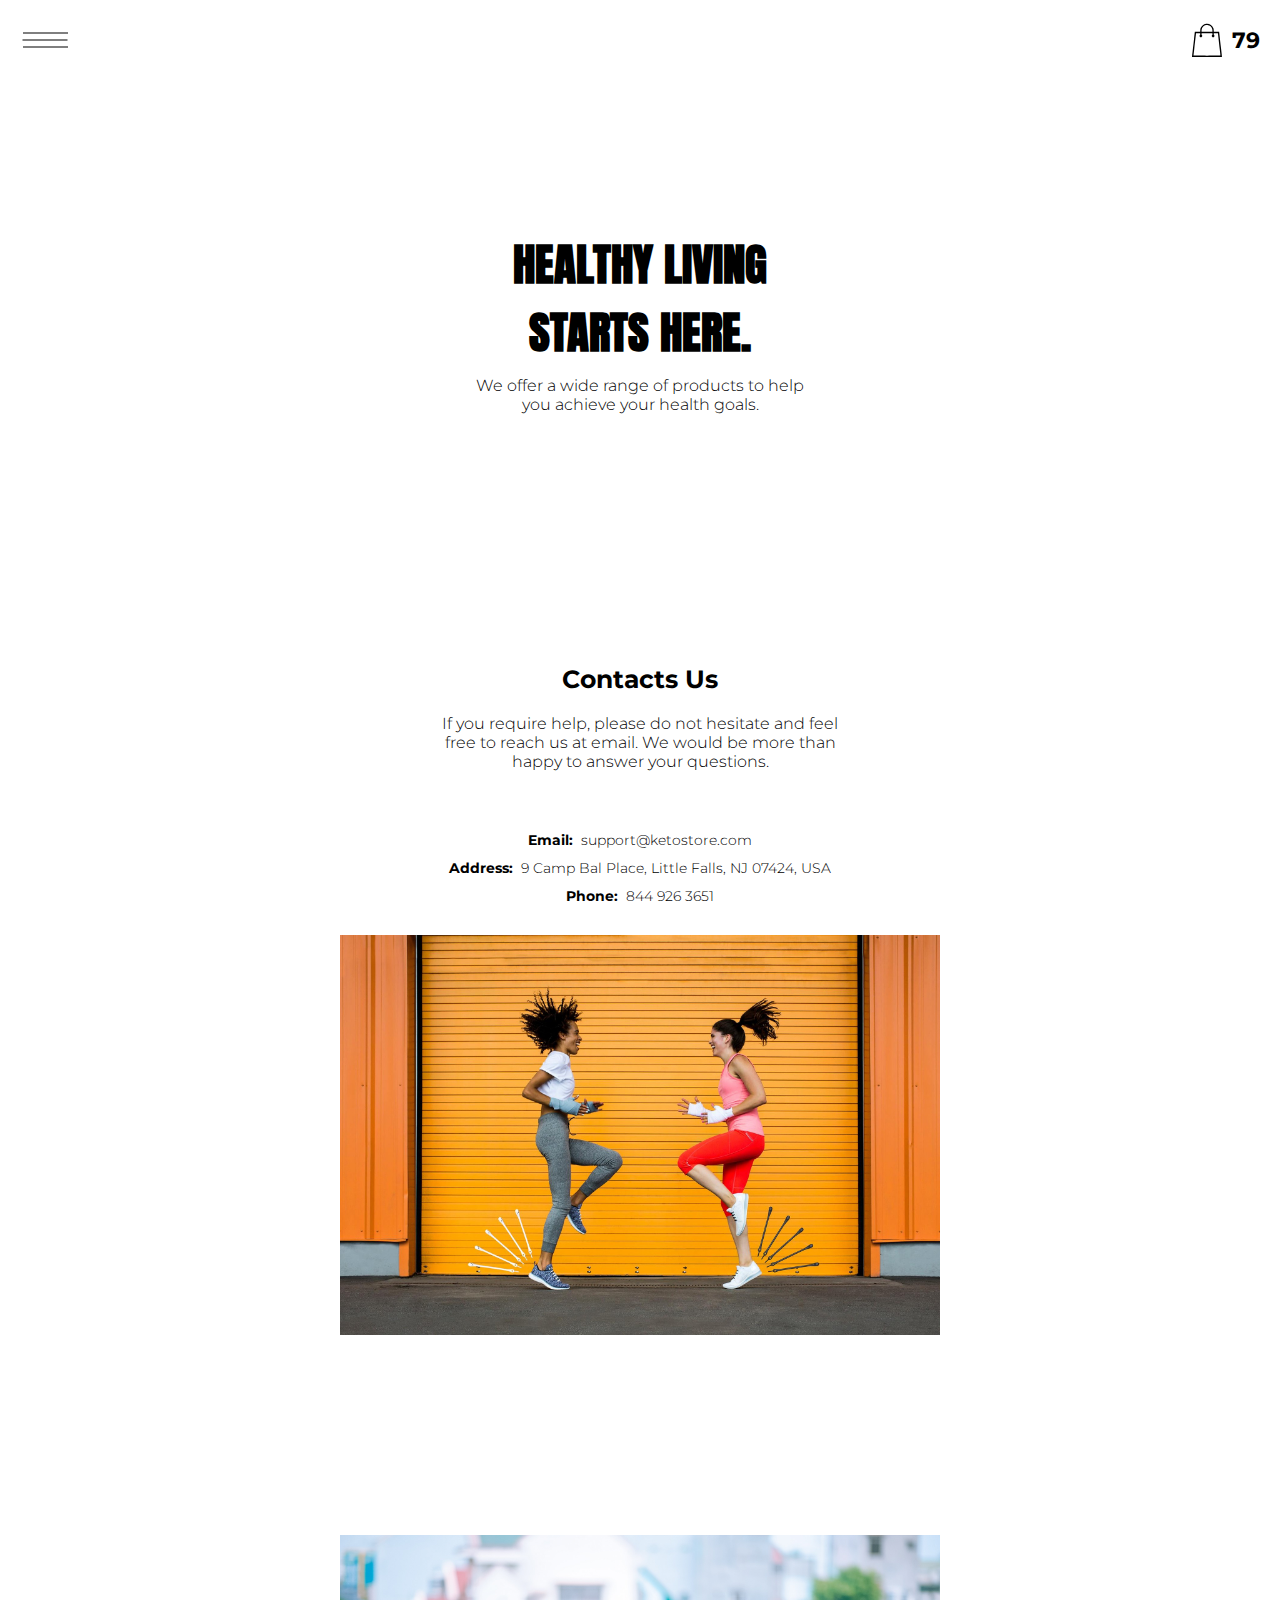
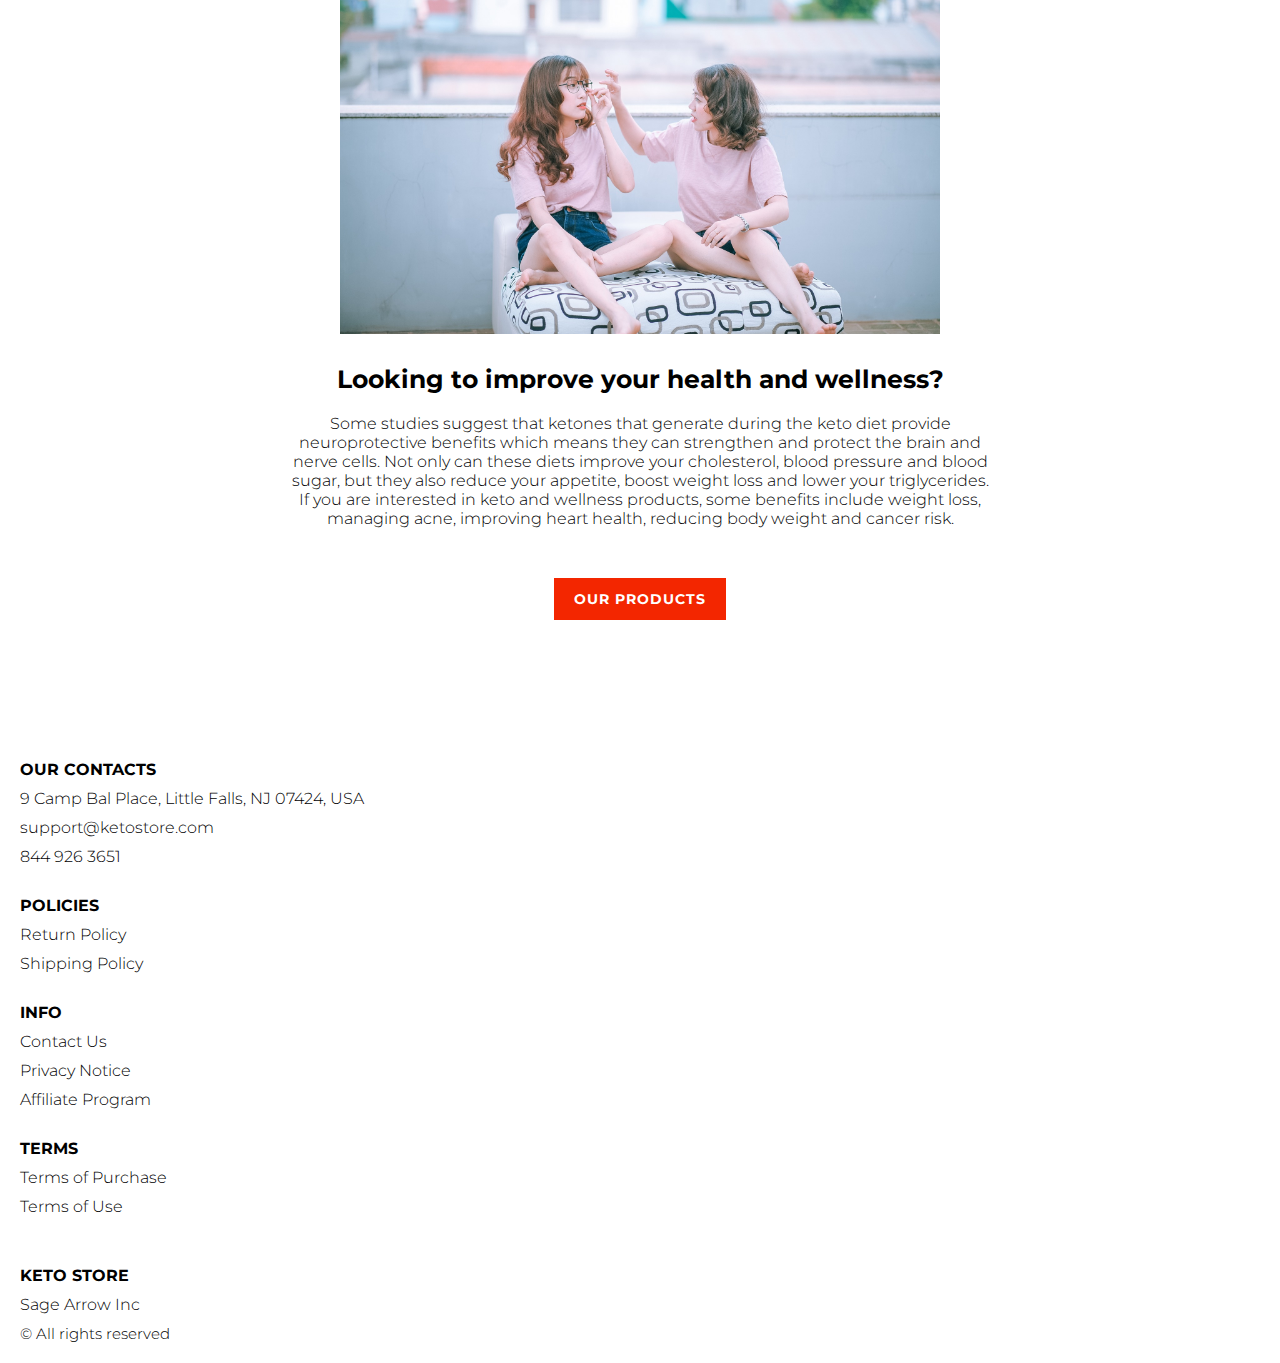
==== index.html @ 0728e066 "+" ====
<!DOCTYPE html>
<html lang="en">
  <head>
    <meta charset="UTF-8" />
    <meta http-equiv="X-UA-Compatible" content="IE=edge" />
    <meta name="viewport" content="width=device-width, initial-scale=1.0" />
    <link rel="stylesheet" href="./css/style.css" />
    <title>Shop</title>
  </head>

  <body class="front-page__main">
    <div class="wrapper">
      <div class="error__overlay js_error__overlay">
        <div class="error">
          <span class="text bold error__text error__title">ERROR:</span>
          <p class="text error__text">
            You cannot add more than $500 worth of items to your cart.
          </p>
          <p class="text error__text">The selected item will not be added.</p>
          <button class="text error__btn js_error__btn">close</button>
        </div>
      </div>

      <main class="main">
        <div class="hero__wrapper-main">
          <div class="header__wrapper">
            <div class="container">
              <header class="header">
                <div class="header__top">
                  <div class="header__btn-block">
                    <button class="header__btn js_menu-btn">
                      <span></span>
                    </button>
                  </div>

                  <nav class="nav js_menu">
                    <a
                      href="./index.html"
                      class="header__logo logo js_website-name"
                    ></a>

                    <ul class="nav__list">
                      <li class="nav__item">
                        <a href="./contacts.html" class="nav__item"
                          >Contact Us</a
                        >
                      </li>
                      <li class="nav__item">
                        <a href="./return.html" class="nav__item"
                          >Return Policy</a
                        >
                      </li>
                      <li class="nav__item">
                        <a href="./purchase.html" class="nav__item"
                          >Terms of Purchase</a
                        >
                      </li>
                      <li class="nav__item">
                        <a href="./privacy.html" class="nav__item"
                          >Privacy Notice</a
                        >
                      </li>
                      <li class="nav__item">
                        <a href="./shipping.html" class="nav__item"
                          >Shipping Policy</a
                        >
                      </li>
                      <li class="nav__item">
                        <a href="./use.html" class="nav__item">Terms of Use</a>
                      </li>
                    </ul>
                  </nav>

                  <a href="./shop.html" class="cart__span-box">
                    <svg
                      version="1.0"
                      xmlns="http://www.w3.org/2000/svg"
                      width="884.000000pt"
                      height="980.000000pt"
                      viewBox="0 0 884.000000 980.000000"
                      preserveAspectRatio="xMidYMid meet"
                    >
                      <g
                        transform="translate(0.000000,980.000000) scale(0.100000,-0.100000)"
                        stroke="none"
                      >
                        <path
                          d="M4190 9785 c-397 -49 -766 -214 -1078 -479 -198 -169 -378 -403 -492
                    -640 -142 -295 -175 -460 -186 -931 -2 -126 -7 -254 -10 -282 l-5 -53 -784 0
                    c-431 0 -786 -4 -789 -8 -7 -11 -57 -438 -256 -2182 -403 -3524 -580 -5101
                    -580 -5162 l0 -48 4410 0 4410 0 0 46 c0 53 -25 278 -250 2264 -404 3559 -578
                    5068 -586 5082 -3 4 -358 8 -789 8 l-784 0 -5 53 c-3 28 -8 164 -11 301 -8
                    366 -25 491 -96 700 -298 870 -1211 1443 -2119 1331z m555 -419 c203 -46 435
                    -147 597 -262 109 -78 297 -267 375 -377 70 -100 168 -287 207 -395 71 -198
                    96 -386 96 -709 l0 -223 -1600 0 -1600 0 0 219 c0 228 11 374 36 501 39 191
                    146 435 267 607 77 109 266 299 372 375 197 139 461 247 680 278 97 14 489 4
                    570 -14z m-2315 -2595 l0 -219 -54 -40 c-105 -80 -151 -185 -144 -331 6 -113
                    44 -197 122 -269 90 -81 132 -97 261 -97 98 0 116 3 167 27 76 35 153 109 192
                    183 30 57 31 65 31 175 0 106 -2 119 -28 170 -16 30 -57 84 -93 120 l-64 66 0
                    217 0 217 1600 0 1600 0 0 -217 0 -217 -64 -66 c-36 -36 -77 -90 -93 -120 -26
                    -51 -28 -64 -28 -170 0 -110 1 -118 31 -175 39 -74 116 -148 192 -183 51 -24
                    69 -27 167 -27 129 0 171 16 261 97 78 72 116 156 122 269 7 145 -38 248 -144
                    332 l-54 42 0 217 0 218 615 0 c338 0 615 -3 615 -7 0 -5 5 -37 10 -73 18
                    -125 261 -2247 520 -4540 197 -1744 221 -1961 215 -1971 -8 -12 -7922 -12
                    -7929 0 -7 10 30 344 224 2061 291 2568 505 4432 516 4498 l6 32 614 0 614 0
                    0 -219z"
                        ></path>
                      </g>
                    </svg>
                    <span class="cart__span js_cart__span">79</span>
                  </a>
                </div>
              </header>
            </div>
          </div>

          <div class="hero__wrapper">
            <div class="container">
              <section class="hero">
                <div class="hero__block">
                  <h1 class="title js_main-title"></h1>
                  <p class="text js_sub-title"></p>
                  <span class="hero__block-span">buy now</span>
                </div>
              </section>
            </div>
          </div>
        </div>

        <div class="contacts__wrapper">
          <div class="container">
            <section class="contacts">
              <div class="contacts__block">
                <h2 class="contacts__title">Contacts Us</h2>
                <p class="text">
                  If you require help, please do not hesitate and feel free to
                  reach us at email. We would be more than happy to answer your
                  questions.
                </p>

                <ul class="contacts__list">
                  <li class="contacts__item">
                    <span class="contacts__item-span">Email:</span>
                    <a href="" class="contacts__item-text js_website-email"></a>
                  </li>
                  <li class="contacts__item">
                    <span class="contacts__item-span">Address:</span>
                    <span class="contacts__item-text js_website-address"></span>
                  </li>
                  <li class="contacts__item">
                    <span class="contacts__item-span">Phone:</span>
                    <a href="" class="contacts__item-text js_website-phone"></a>
                  </li>
                </ul>
              </div>
              <div class="contacts__img-block">
                <img src="./img/bg2.jpg" alt="" class="contacts__img" />
              </div>
            </section>
          </div>
        </div>

        <div class="phrase__wrapper">
          <div class="container">
            <section class="phrase">
              <img src="./img/bg3.jpg" alt="" class="phrase__img" />
              <div class="phrase__block">
                <h2
                  class="contacts__title phrase__title js_main-second-title"
                ></h2>
                <div class="phrase__block--inner">
                  <p class="text js_second-sub-title"></p>
                  <a href="./products.html" class="btn phrase__btn"
                    >our products</a
                  >
                </div>
              </div>
            </section>
          </div>
        </div>
      </main>

      <div class="footer__wrapper">
        <div class="container">
          <footer class="footer">
            <div class="footer__top">
              <div class="footer__top-block">
                <div class="footer__block">
                  <p class="footer__title">Our Contacts</p>
                  <ul class="footer__list">
                    <li class="footer__item">
                      <span class="text text--mb js_website-address"></span>
                    </li>
                    <li class="footer__item">
                      <a href="" class="footer__link js_website-email"></a>
                    </li>
                    <li class="footer__item">
                      <a href="" class="footer__link js_website-phone"></a>
                    </li>
                  </ul>
                </div>

                <div class="footer__block">
                  <p class="footer__title">Policies</p>
                  <ul class="footer__list">
                    <li class="footer__item">
                      <a href="./return.html" class="footer__link"
                        >Return Policy</a
                      >
                    </li>
                    <li class="footer__item">
                      <a href="./shipping.html" class="footer__link"
                        >Shipping Policy</a
                      >
                    </li>
                  </ul>
                </div>
                <div class="footer__block">
                  <p class="footer__title">Info</p>
                  <ul class="footer__list">
                    <li class="footer__item">
                      <a href="./contacts.html" class="footer__link"
                        >Contact Us</a
                      >
                    </li>
                    <li class="footer__item">
                      <a href="./privacy.html" class="footer__link"
                        >Privacy Notice</a
                      >
                    </li>
                    <li class="footer__item">
                      <a href="./affiliate-program.html" class="footer__link"
                        >Affiliate Program</a
                      >
                    </li>
                  </ul>
                </div>
                <div class="footer__block">
                  <p class="footer__title">Terms</p>
                  <ul class="footer__list">
                    <li class="footer__item">
                      <a href="./purchase.html" class="footer__link"
                        >Terms of Purchase</a
                      >
                    </li>
                    <li class="footer__item">
                      <a href="./use.html" class="footer__link">Terms of Use</a>
                    </li>
                  </ul>
                </div>
              </div>
            </div>

            <div class="footer__bottom">
              <div class="footer__block--bottom">
                <div>
                  <a
                    href="./index.html"
                    class="footer__logo logo js_website-name"
                  ></a>
                  <p class="text text--mb js_website-corp"></p>
                </div>
                <span class="footer__span">© All rights reserved</span>
              </div>
            </div>
          </footer>
        </div>
      </div>
    </div>

    <script
      type="text/javascript"
      src="https://thebestproductmanager.com/products/prices-nxg-object"
    ></script>
    <script type="module" src="./js/on-load.js"></script>
    <script type="module" src="./js/website-data.js"></script>
    <script>
      const menuBtn = document.querySelector('.js_menu-btn');
      const menu = document.querySelector('.js_menu');
      menuBtn.addEventListener('click', () => {
        menuBtn.classList.toggle('active');
        menu.classList.toggle('open-menu');
        document.body.classList.toggle('open-menu');
      });
    </script>
  </body>
</html>
---- css/style.css ----
@import './fonts.css';
@import './vars.css';
@import './utils.css';
@import './header.css';
@import './footer.css';
@import './hero.css';
@import './products.css';
@import './product.css';
@import './text-section.css';
@import './order.css';
@import './thank-you.css';
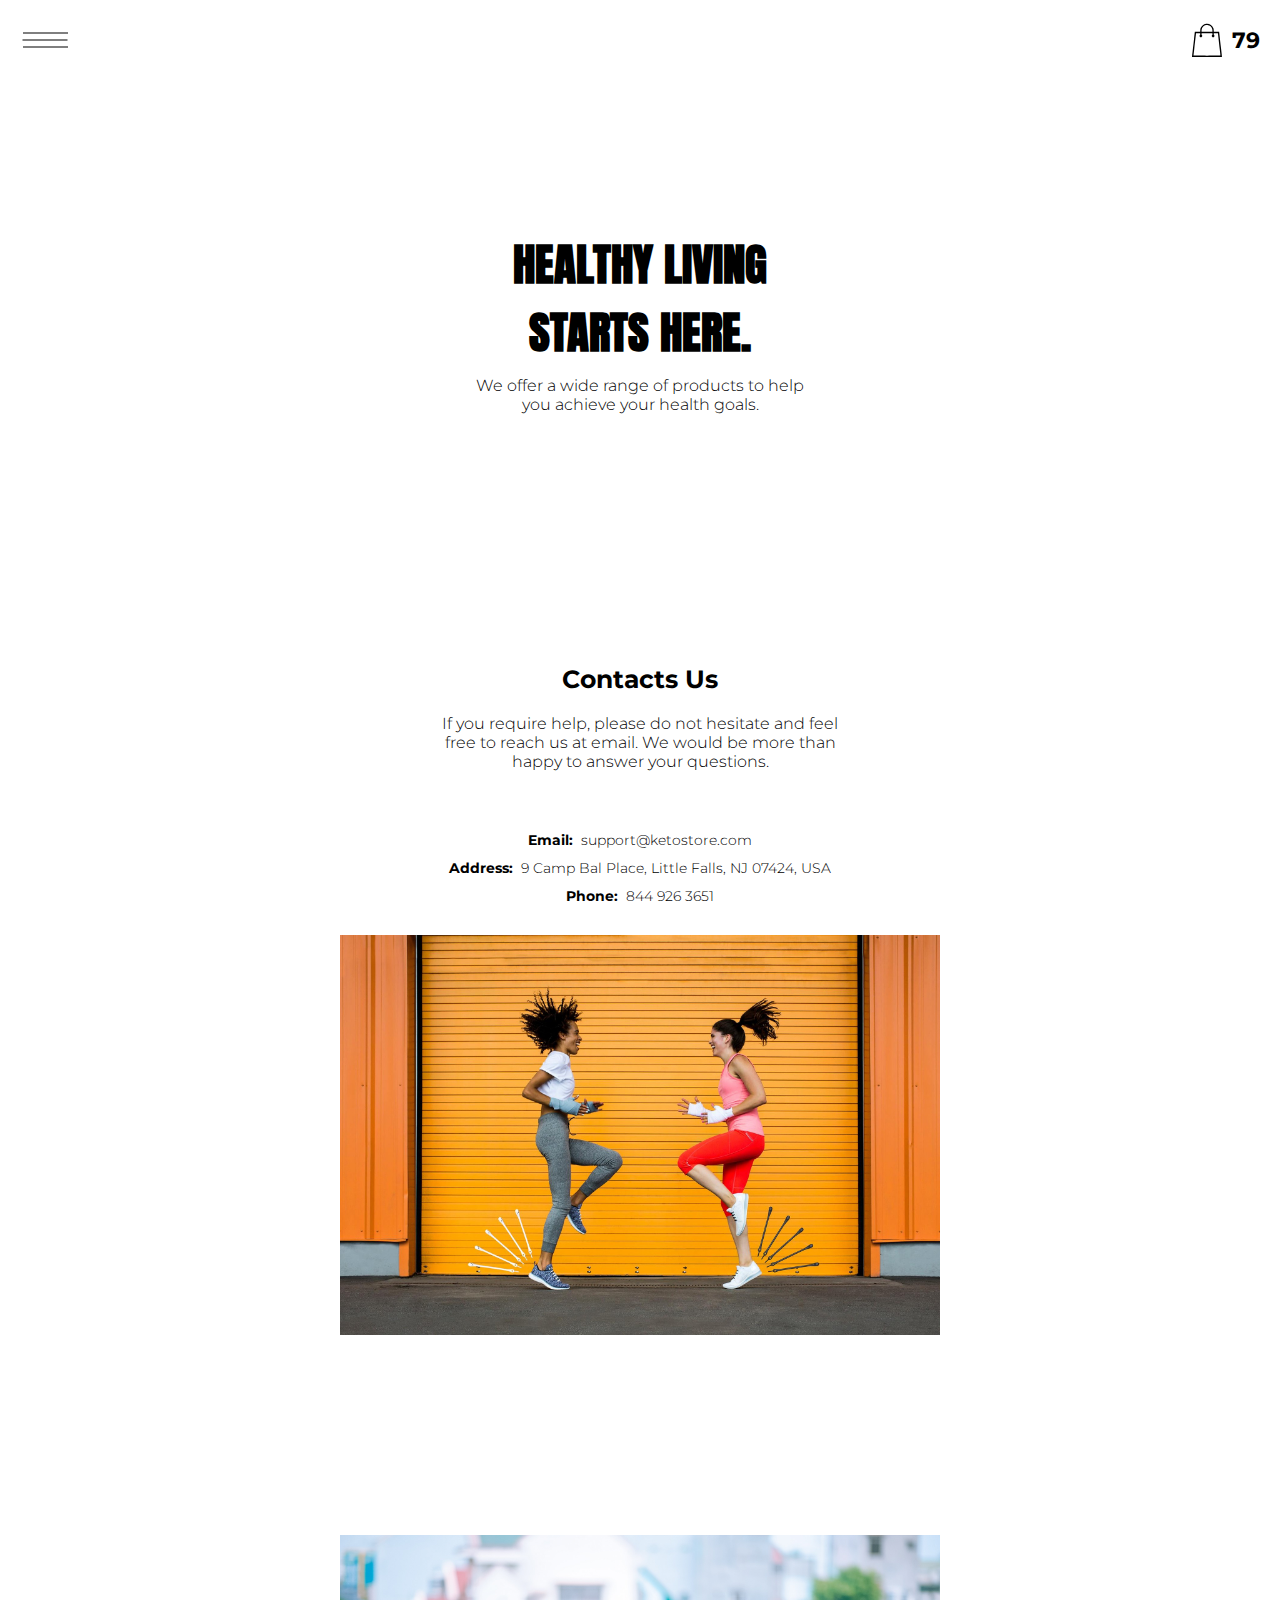
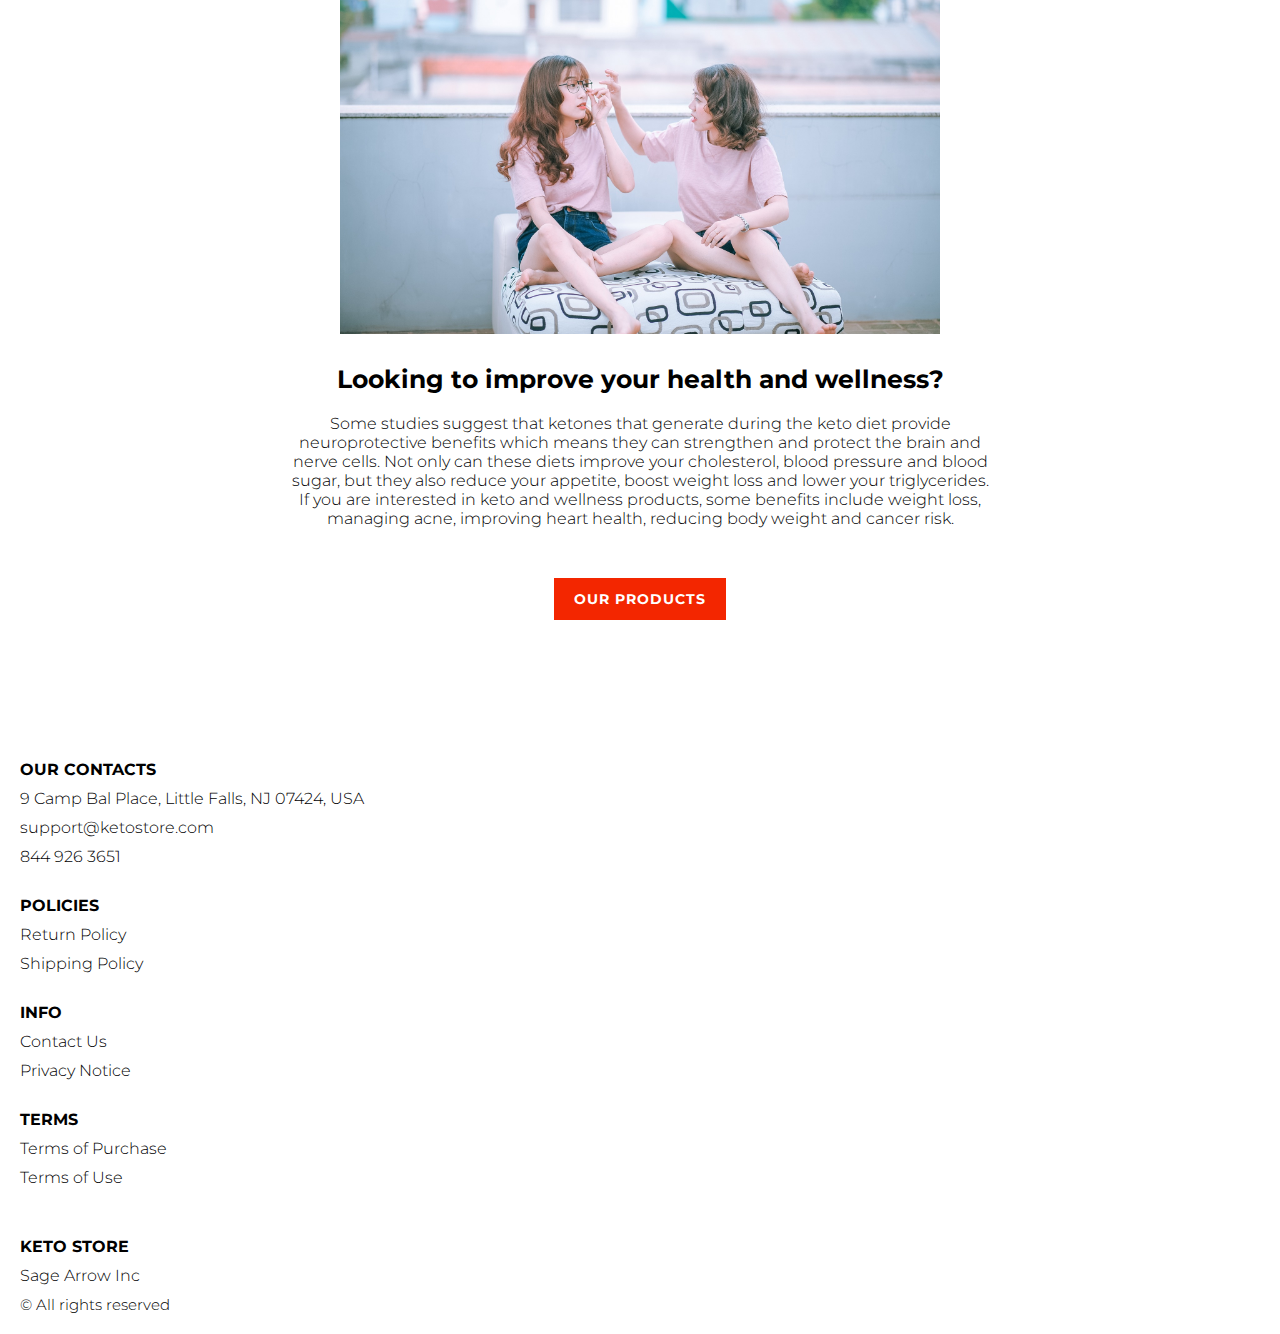
==== commit e1f2896d: "remove affiliate-program, return info" ====
--- a/index.html
+++ b/index.html
@@ -228,11 +228,6 @@
                         >Privacy Notice</a
                       >
                     </li>
-                    <li class="footer__item">
-                      <a href="./affiliate-program.html" class="footer__link"
-                        >Affiliate Program</a
-                      >
-                    </li>
                   </ul>
                 </div>
                 <div class="footer__block">
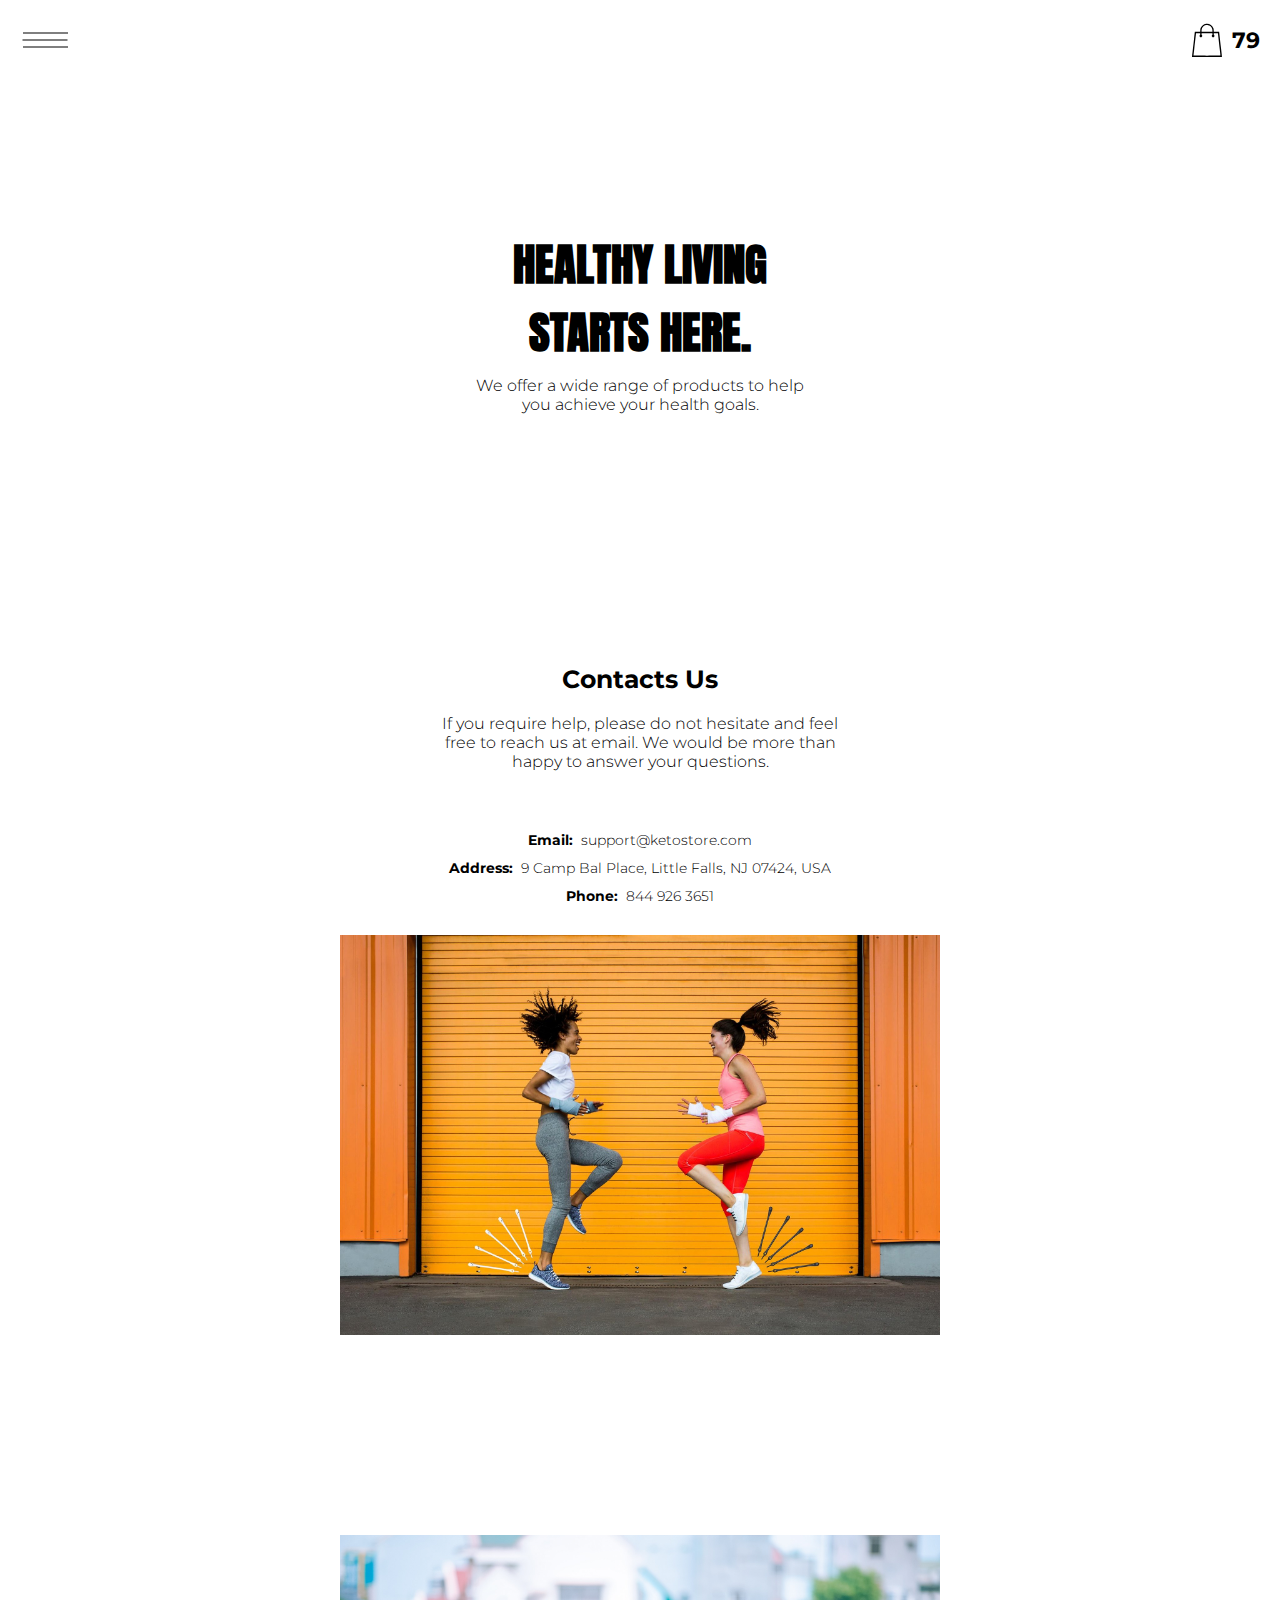
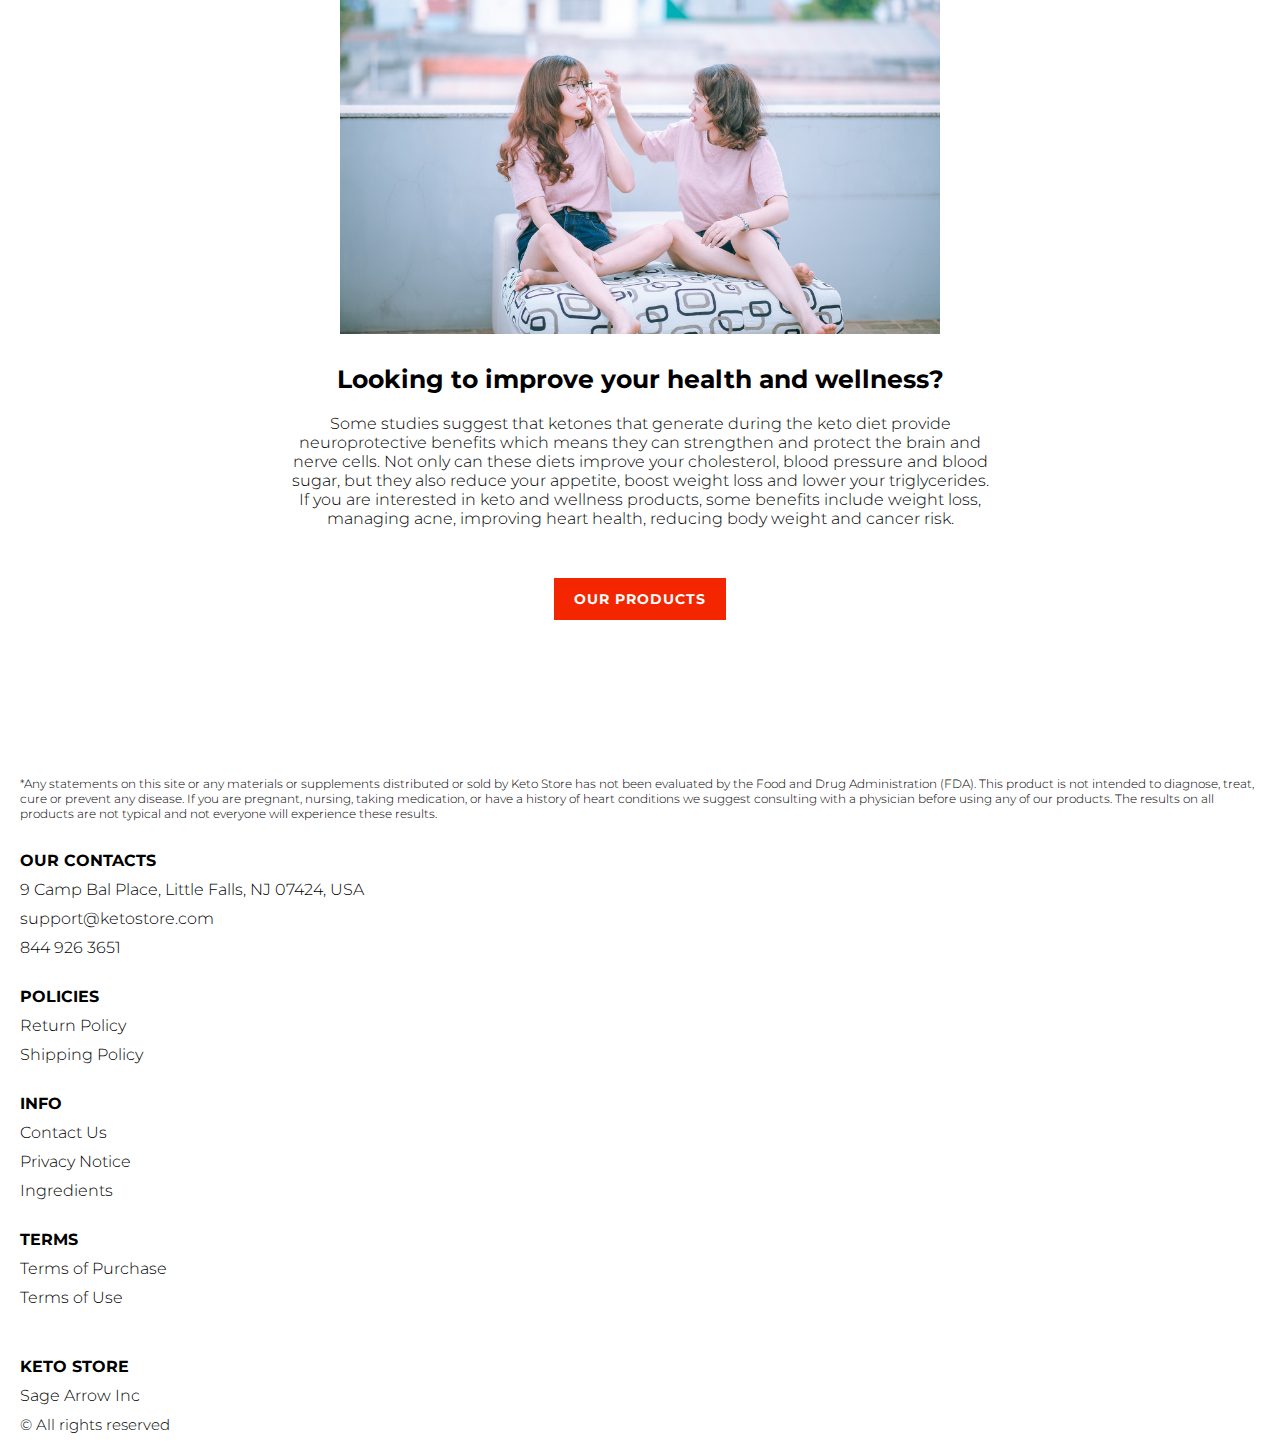
==== commit 052e455e: "edits 08.06.23" ====
--- a/index.html
+++ b/index.html
@@ -183,6 +183,17 @@
       <div class="footer__wrapper">
         <div class="container">
           <footer class="footer">
+            <p style="padding-top: 16px; font-size: 12px; margin-bottom: 3rem">
+              *Any statements on this site or any materials or supplements
+              distributed or sold by
+              <span class="js_website-name"></span> has not been evaluated by
+              the Food and Drug Administration (FDA). This product is not
+              intended to diagnose, treat, cure or prevent any disease. If you
+              are pregnant, nursing, taking medication, or have a history of
+              heart conditions we suggest consulting with a physician before
+              using any of our products. The results on all products are not
+              typical and not everyone will experience these results.
+            </p>
             <div class="footer__top">
               <div class="footer__top-block">
                 <div class="footer__block">
@@ -226,6 +237,11 @@
                     <li class="footer__item">
                       <a href="./privacy.html" class="footer__link"
                         >Privacy Notice</a
+                      >
+                    </li>
+                    <li class="footer__item">
+                      <a href="./ingredients.html" class="footer__link"
+                        >Ingredients</a
                       >
                     </li>
                   </ul>
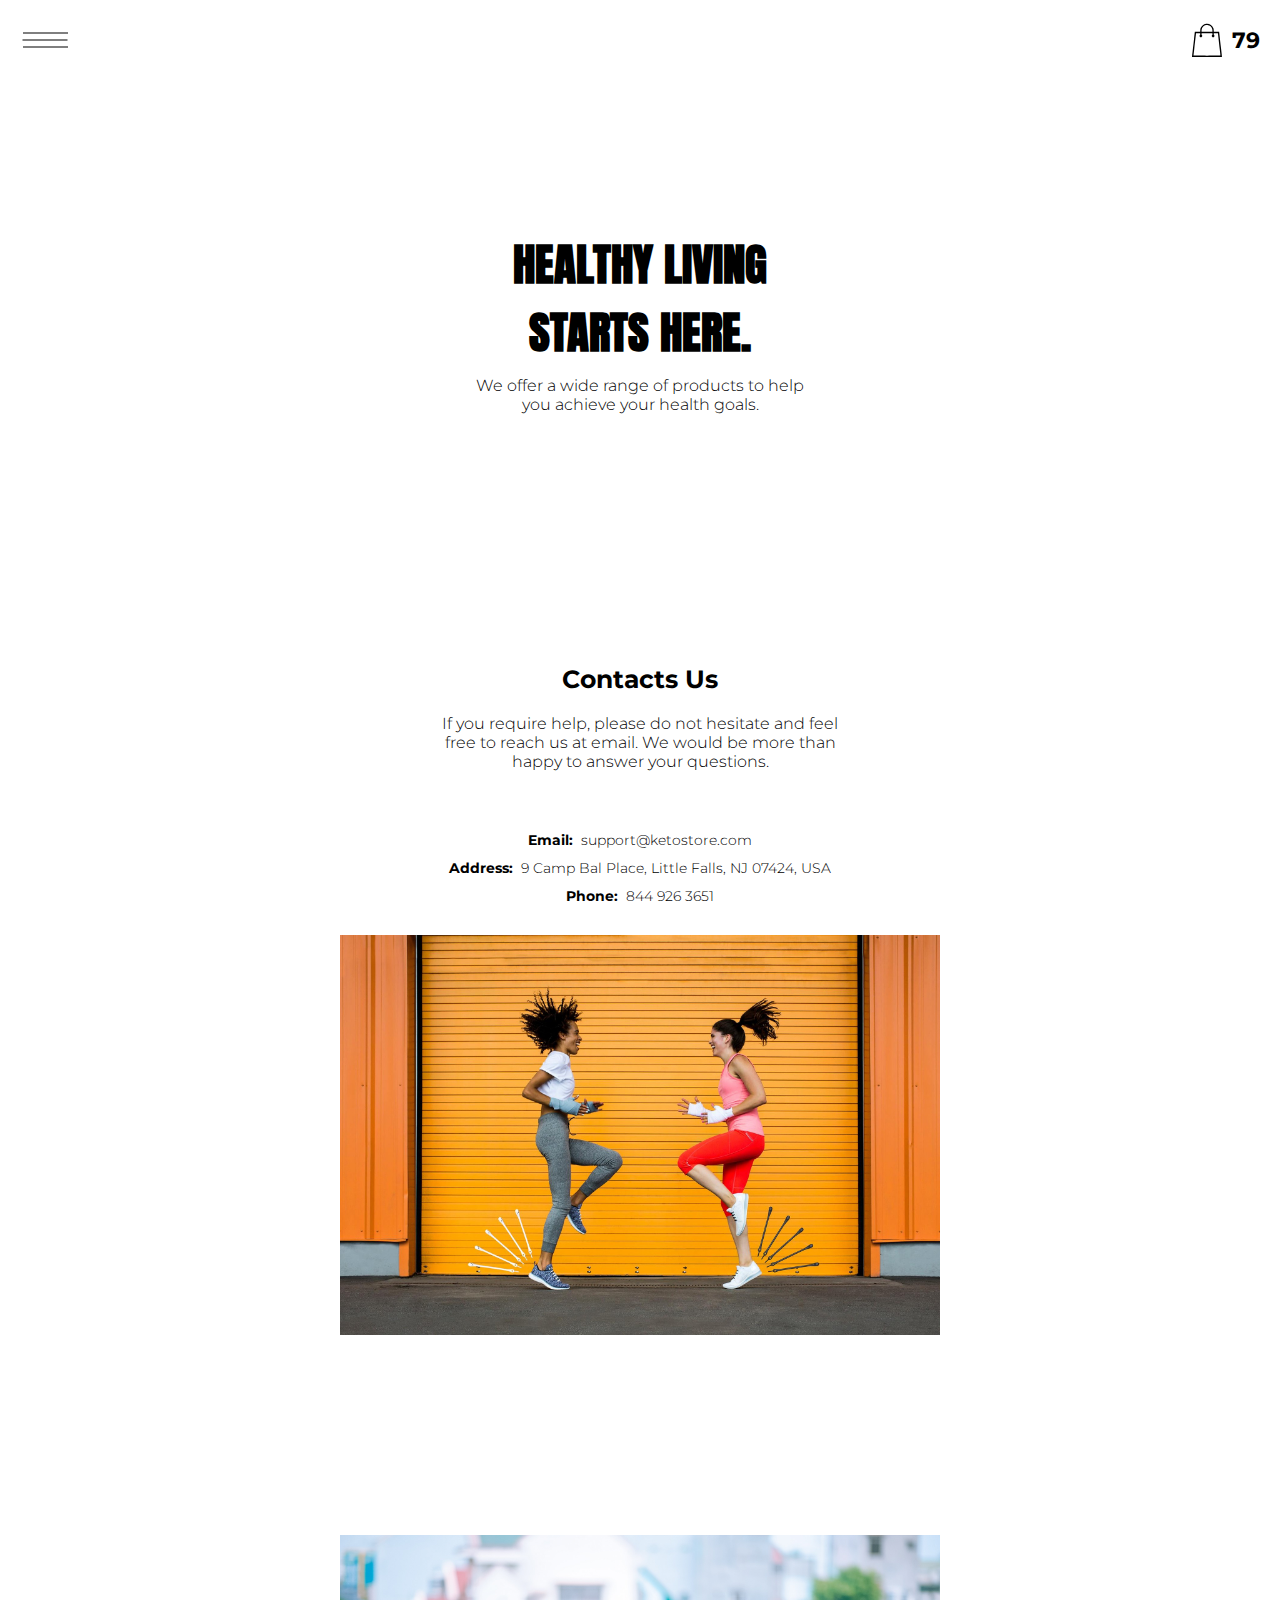
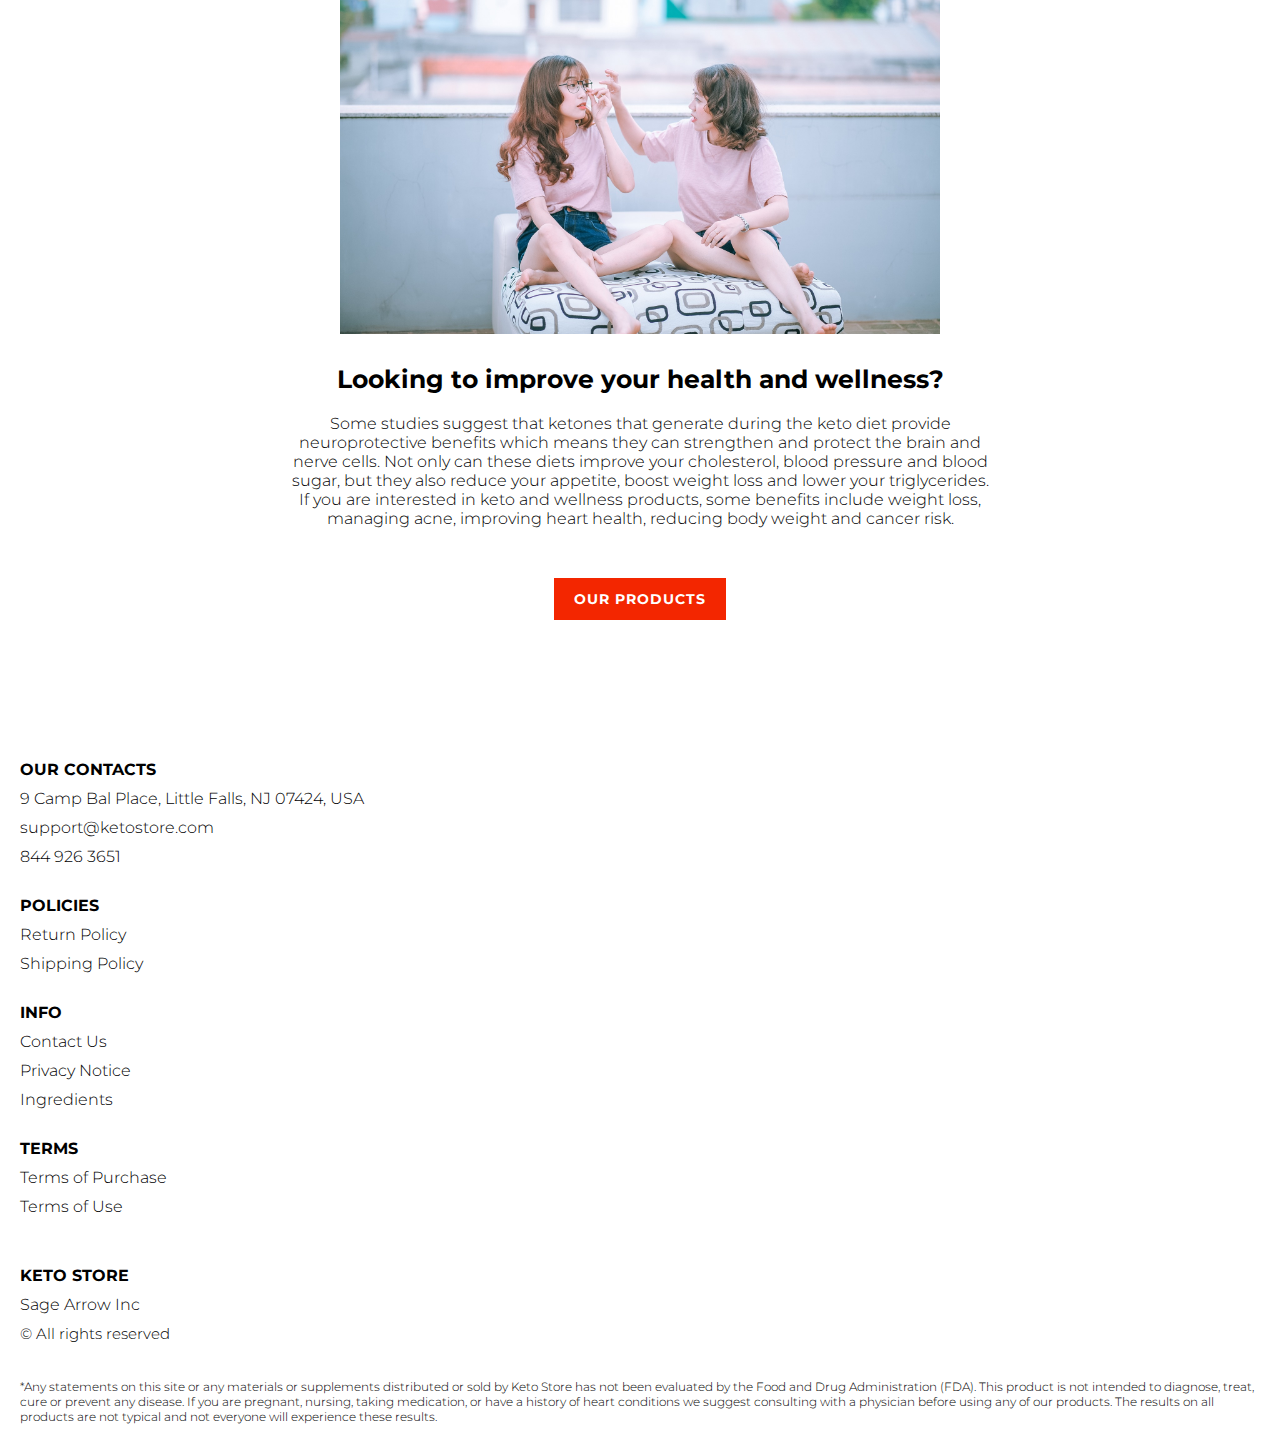
==== commit f88746e9: "edits 08.06.23" ====
--- a/index.html
+++ b/index.html
@@ -13,9 +13,7 @@
       <div class="error__overlay js_error__overlay">
         <div class="error">
           <span class="text bold error__text error__title">ERROR:</span>
-          <p class="text error__text">
-            You cannot add more than $500 worth of items to your cart.
-          </p>
+          <p class="text error__text">You cannot add more than $500 worth of items to your cart.</p>
           <p class="text error__text">The selected item will not be added.</p>
           <button class="text error__btn js_error__btn">close</button>
         </div>
@@ -34,36 +32,23 @@
                   </div>
 
                   <nav class="nav js_menu">
-                    <a
-                      href="./index.html"
-                      class="header__logo logo js_website-name"
-                    ></a>
+                    <a href="./index.html" class="header__logo logo js_website-name"></a>
 
                     <ul class="nav__list">
                       <li class="nav__item">
-                        <a href="./contacts.html" class="nav__item"
-                          >Contact Us</a
-                        >
-                      </li>
-                      <li class="nav__item">
-                        <a href="./return.html" class="nav__item"
-                          >Return Policy</a
-                        >
-                      </li>
-                      <li class="nav__item">
-                        <a href="./purchase.html" class="nav__item"
-                          >Terms of Purchase</a
-                        >
-                      </li>
-                      <li class="nav__item">
-                        <a href="./privacy.html" class="nav__item"
-                          >Privacy Notice</a
-                        >
-                      </li>
-                      <li class="nav__item">
-                        <a href="./shipping.html" class="nav__item"
-                          >Shipping Policy</a
-                        >
+                        <a href="./contacts.html" class="nav__item">Contact Us</a>
+                      </li>
+                      <li class="nav__item">
+                        <a href="./return.html" class="nav__item">Return Policy</a>
+                      </li>
+                      <li class="nav__item">
+                        <a href="./purchase.html" class="nav__item">Terms of Purchase</a>
+                      </li>
+                      <li class="nav__item">
+                        <a href="./privacy.html" class="nav__item">Privacy Notice</a>
+                      </li>
+                      <li class="nav__item">
+                        <a href="./shipping.html" class="nav__item">Shipping Policy</a>
                       </li>
                       <li class="nav__item">
                         <a href="./use.html" class="nav__item">Terms of Use</a>
@@ -80,10 +65,7 @@
                       viewBox="0 0 884.000000 980.000000"
                       preserveAspectRatio="xMidYMid meet"
                     >
-                      <g
-                        transform="translate(0.000000,980.000000) scale(0.100000,-0.100000)"
-                        stroke="none"
-                      >
+                      <g transform="translate(0.000000,980.000000) scale(0.100000,-0.100000)" stroke="none">
                         <path
                           d="M4190 9785 c-397 -49 -766 -214 -1078 -479 -198 -169 -378 -403 -492
                     -640 -142 -295 -175 -460 -186 -931 -2 -126 -7 -254 -10 -282 l-5 -53 -784 0
@@ -133,9 +115,8 @@
               <div class="contacts__block">
                 <h2 class="contacts__title">Contacts Us</h2>
                 <p class="text">
-                  If you require help, please do not hesitate and feel free to
-                  reach us at email. We would be more than happy to answer your
-                  questions.
+                  If you require help, please do not hesitate and feel free to reach us at email. We would be more than
+                  happy to answer your questions.
                 </p>
 
                 <ul class="contacts__list">
@@ -165,14 +146,10 @@
             <section class="phrase">
               <img src="./img/bg3.jpg" alt="" class="phrase__img" />
               <div class="phrase__block">
-                <h2
-                  class="contacts__title phrase__title js_main-second-title"
-                ></h2>
+                <h2 class="contacts__title phrase__title js_main-second-title"></h2>
                 <div class="phrase__block--inner">
                   <p class="text js_second-sub-title"></p>
-                  <a href="./products.html" class="btn phrase__btn"
-                    >our products</a
-                  >
+                  <a href="./products.html" class="btn phrase__btn">our products</a>
                 </div>
               </div>
             </section>
@@ -183,17 +160,6 @@
       <div class="footer__wrapper">
         <div class="container">
           <footer class="footer">
-            <p style="padding-top: 16px; font-size: 12px; margin-bottom: 3rem">
-              *Any statements on this site or any materials or supplements
-              distributed or sold by
-              <span class="js_website-name"></span> has not been evaluated by
-              the Food and Drug Administration (FDA). This product is not
-              intended to diagnose, treat, cure or prevent any disease. If you
-              are pregnant, nursing, taking medication, or have a history of
-              heart conditions we suggest consulting with a physician before
-              using any of our products. The results on all products are not
-              typical and not everyone will experience these results.
-            </p>
             <div class="footer__top">
               <div class="footer__top-block">
                 <div class="footer__block">
@@ -215,14 +181,10 @@
                   <p class="footer__title">Policies</p>
                   <ul class="footer__list">
                     <li class="footer__item">
-                      <a href="./return.html" class="footer__link"
-                        >Return Policy</a
-                      >
-                    </li>
-                    <li class="footer__item">
-                      <a href="./shipping.html" class="footer__link"
-                        >Shipping Policy</a
-                      >
+                      <a href="./return.html" class="footer__link">Return Policy</a>
+                    </li>
+                    <li class="footer__item">
+                      <a href="./shipping.html" class="footer__link">Shipping Policy</a>
                     </li>
                   </ul>
                 </div>
@@ -230,19 +192,13 @@
                   <p class="footer__title">Info</p>
                   <ul class="footer__list">
                     <li class="footer__item">
-                      <a href="./contacts.html" class="footer__link"
-                        >Contact Us</a
-                      >
-                    </li>
-                    <li class="footer__item">
-                      <a href="./privacy.html" class="footer__link"
-                        >Privacy Notice</a
-                      >
-                    </li>
-                    <li class="footer__item">
-                      <a href="./ingredients.html" class="footer__link"
-                        >Ingredients</a
-                      >
+                      <a href="./contacts.html" class="footer__link">Contact Us</a>
+                    </li>
+                    <li class="footer__item">
+                      <a href="./privacy.html" class="footer__link">Privacy Notice</a>
+                    </li>
+                    <li class="footer__item">
+                      <a href="./ingredients.html" class="footer__link">Ingredients</a>
                     </li>
                   </ul>
                 </div>
@@ -250,9 +206,7 @@
                   <p class="footer__title">Terms</p>
                   <ul class="footer__list">
                     <li class="footer__item">
-                      <a href="./purchase.html" class="footer__link"
-                        >Terms of Purchase</a
-                      >
+                      <a href="./purchase.html" class="footer__link">Terms of Purchase</a>
                     </li>
                     <li class="footer__item">
                       <a href="./use.html" class="footer__link">Terms of Use</a>
@@ -265,24 +219,26 @@
             <div class="footer__bottom">
               <div class="footer__block--bottom">
                 <div>
-                  <a
-                    href="./index.html"
-                    class="footer__logo logo js_website-name"
-                  ></a>
+                  <a href="./index.html" class="footer__logo logo js_website-name"></a>
                   <p class="text text--mb js_website-corp"></p>
                 </div>
                 <span class="footer__span">© All rights reserved</span>
               </div>
             </div>
           </footer>
+          <p style="padding-top: 16px; font-size: 12px; margin-bottom: 3rem">
+            *Any statements on this site or any materials or supplements distributed or sold by
+            <span class="js_website-name"></span> has not been evaluated by the Food and Drug Administration (FDA). This
+            product is not intended to diagnose, treat, cure or prevent any disease. If you are pregnant, nursing,
+            taking medication, or have a history of heart conditions we suggest consulting with a physician before using
+            any of our products. The results on all products are not typical and not everyone will experience these
+            results.
+          </p>
         </div>
       </div>
     </div>
 
-    <script
-      type="text/javascript"
-      src="https://thebestproductmanager.com/products/prices-nxg-object"
-    ></script>
+    <script type="text/javascript" src="https://thebestproductmanager.com/products/prices-nxg-object"></script>
     <script type="module" src="./js/on-load.js"></script>
     <script type="module" src="./js/website-data.js"></script>
     <script>
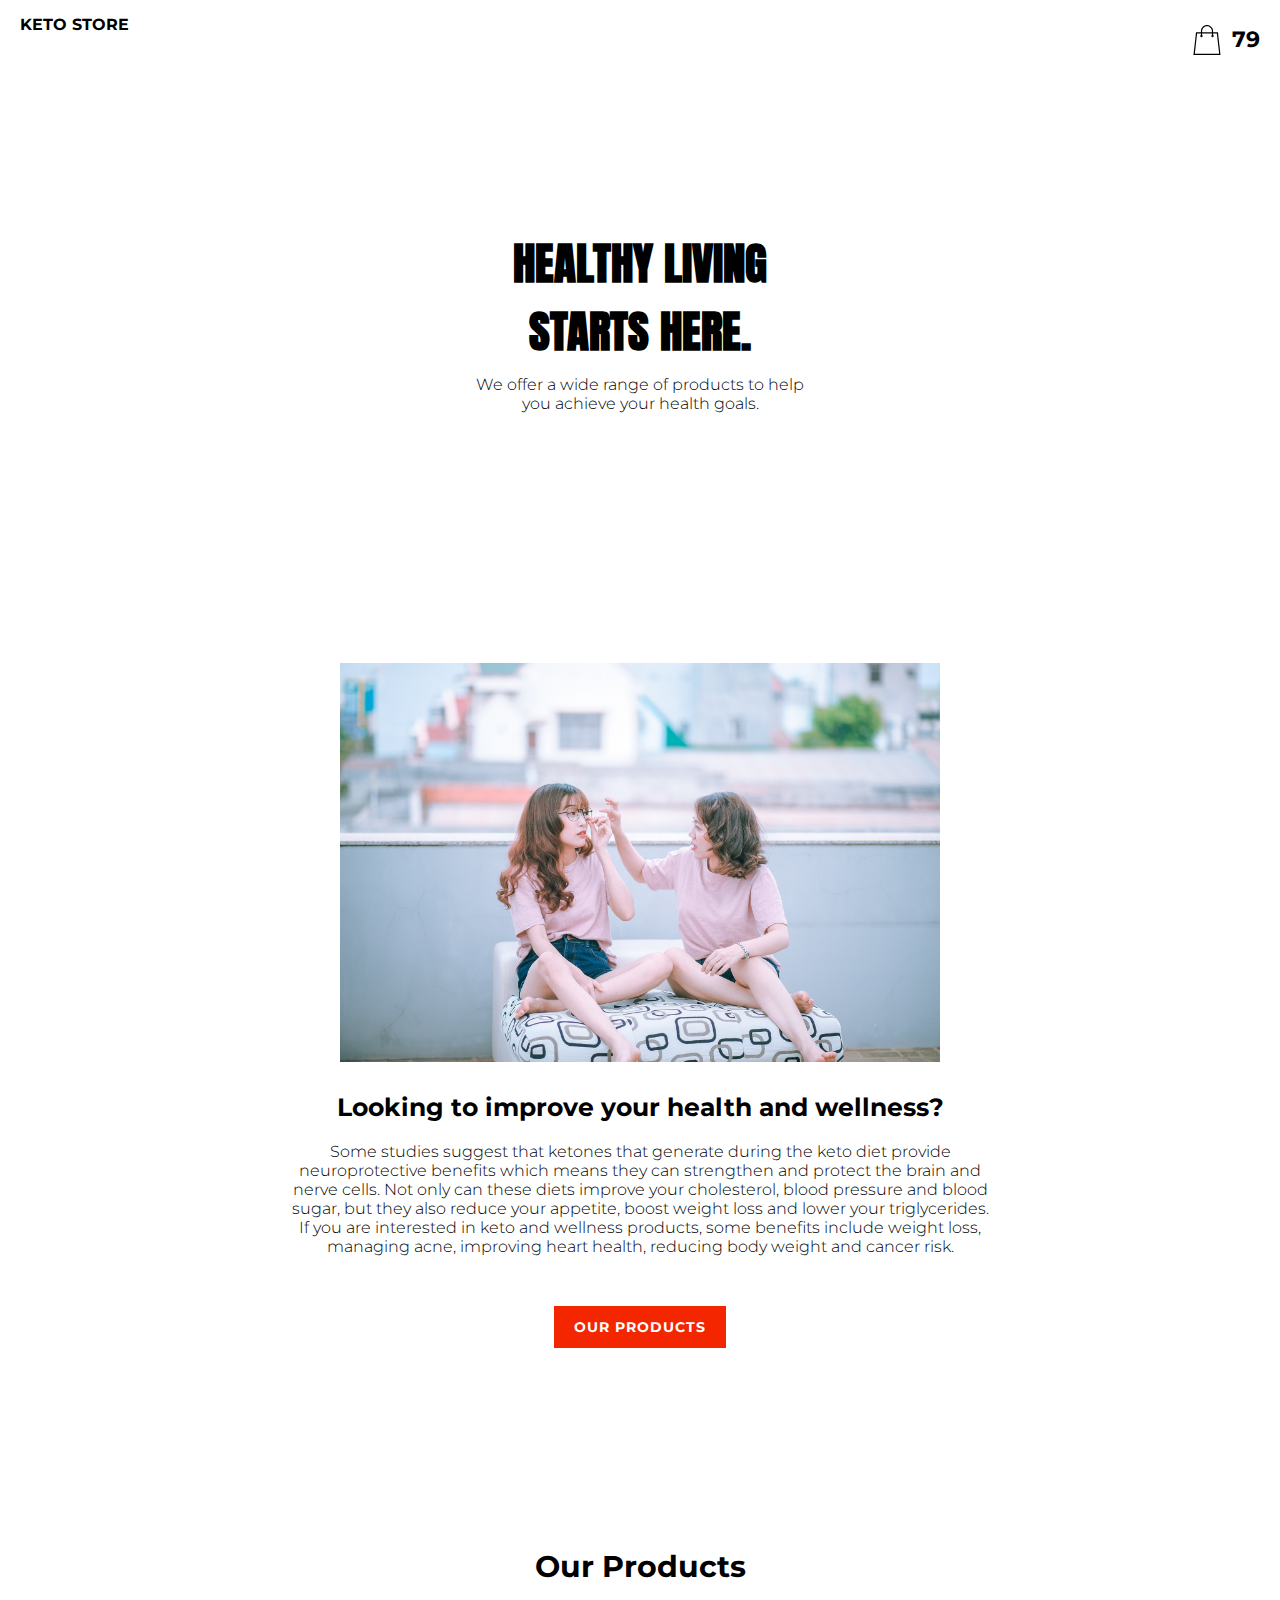
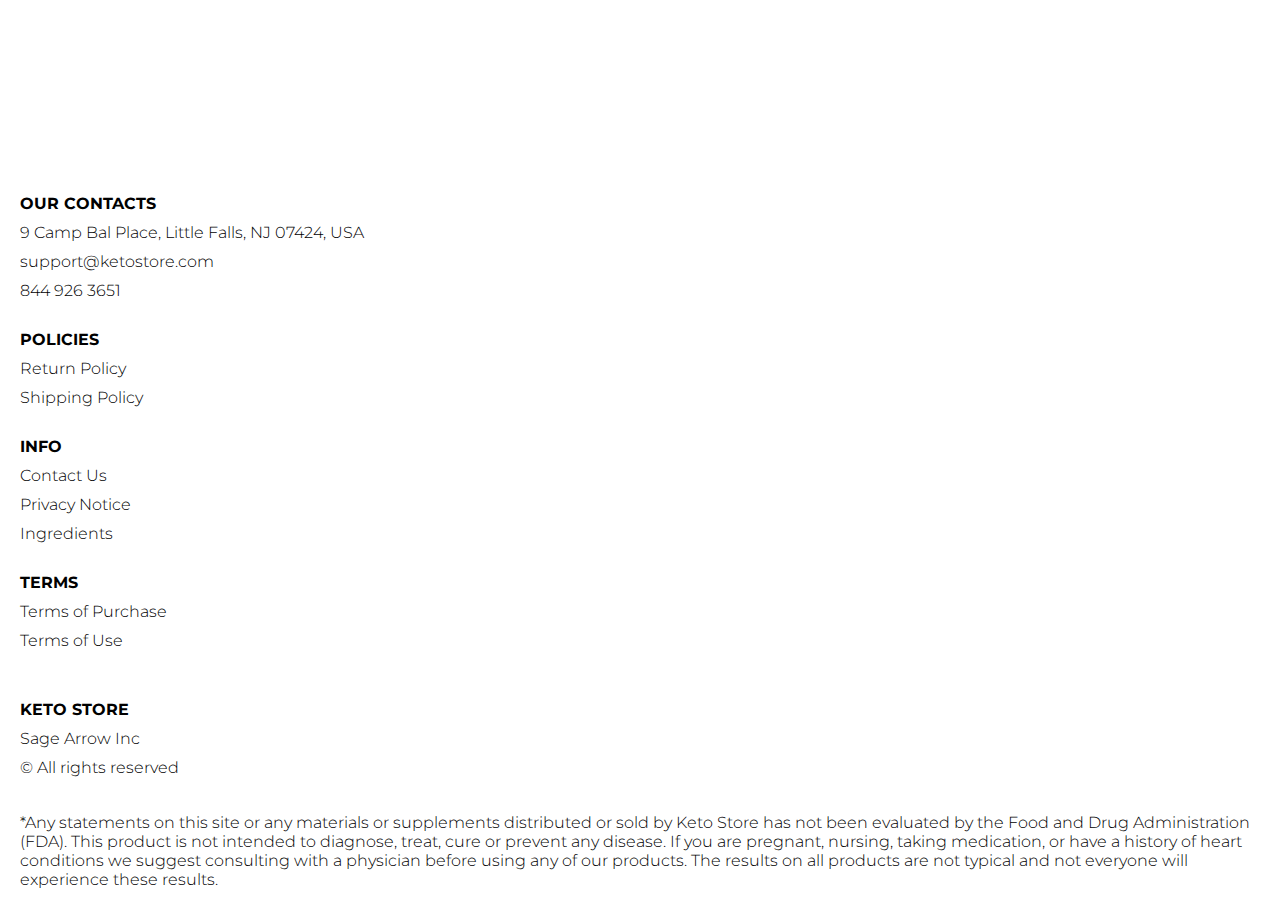
==== commit 8db9e732: "Last nutra edits" ====
--- a/index.html
+++ b/index.html
@@ -24,50 +24,20 @@
           <div class="header__wrapper">
             <div class="container">
               <header class="header">
-                <div class="header__top">
-                  <div class="header__btn-block">
-                    <button class="header__btn js_menu-btn">
-                      <span></span>
-                    </button>
-                  </div>
+                <a href="./index.html" class="header__logo logo js_website-name"></a>
 
-                  <nav class="nav js_menu">
-                    <a href="./index.html" class="header__logo logo js_website-name"></a>
-
-                    <ul class="nav__list">
-                      <li class="nav__item">
-                        <a href="./contacts.html" class="nav__item">Contact Us</a>
-                      </li>
-                      <li class="nav__item">
-                        <a href="./return.html" class="nav__item">Return Policy</a>
-                      </li>
-                      <li class="nav__item">
-                        <a href="./purchase.html" class="nav__item">Terms of Purchase</a>
-                      </li>
-                      <li class="nav__item">
-                        <a href="./privacy.html" class="nav__item">Privacy Notice</a>
-                      </li>
-                      <li class="nav__item">
-                        <a href="./shipping.html" class="nav__item">Shipping Policy</a>
-                      </li>
-                      <li class="nav__item">
-                        <a href="./use.html" class="nav__item">Terms of Use</a>
-                      </li>
-                    </ul>
-                  </nav>
-
-                  <a href="./shop.html" class="cart__span-box">
-                    <svg
-                      version="1.0"
-                      xmlns="http://www.w3.org/2000/svg"
-                      width="884.000000pt"
-                      height="980.000000pt"
-                      viewBox="0 0 884.000000 980.000000"
-                      preserveAspectRatio="xMidYMid meet"
-                    >
-                      <g transform="translate(0.000000,980.000000) scale(0.100000,-0.100000)" stroke="none">
-                        <path
-                          d="M4190 9785 c-397 -49 -766 -214 -1078 -479 -198 -169 -378 -403 -492
+                <a href="./shop.html" class="cart__span-box">
+                  <svg
+                    version="1.0"
+                    xmlns="http://www.w3.org/2000/svg"
+                    width="884.000000pt"
+                    height="980.000000pt"
+                    viewBox="0 0 884.000000 980.000000"
+                    preserveAspectRatio="xMidYMid meet"
+                  >
+                    <g transform="translate(0.000000,980.000000) scale(0.100000,-0.100000)" stroke="none">
+                      <path
+                        d="M4190 9785 c-397 -49 -766 -214 -1078 -479 -198 -169 -378 -403 -492
                     -640 -142 -295 -175 -460 -186 -931 -2 -126 -7 -254 -10 -282 l-5 -53 -784 0
                     c-431 0 -786 -4 -789 -8 -7 -11 -57 -438 -256 -2182 -403 -3524 -580 -5101
                     -580 -5162 l0 -48 4410 0 4410 0 0 46 c0 53 -25 278 -250 2264 -404 3559 -578
@@ -86,12 +56,11 @@
                     -125 261 -2247 520 -4540 197 -1744 221 -1961 215 -1971 -8 -12 -7922 -12
                     -7929 0 -7 10 30 344 224 2061 291 2568 505 4432 516 4498 l6 32 614 0 614 0
                     0 -219z"
-                        ></path>
-                      </g>
-                    </svg>
-                    <span class="cart__span js_cart__span">79</span>
-                  </a>
-                </div>
+                      ></path>
+                    </g>
+                  </svg>
+                  <span class="cart__span js_cart__span">79</span>
+                </a>
               </header>
             </div>
           </div>
@@ -109,38 +78,6 @@
           </div>
         </div>
 
-        <div class="contacts__wrapper">
-          <div class="container">
-            <section class="contacts">
-              <div class="contacts__block">
-                <h2 class="contacts__title">Contacts Us</h2>
-                <p class="text">
-                  If you require help, please do not hesitate and feel free to reach us at email. We would be more than
-                  happy to answer your questions.
-                </p>
-
-                <ul class="contacts__list">
-                  <li class="contacts__item">
-                    <span class="contacts__item-span">Email:</span>
-                    <a href="" class="contacts__item-text js_website-email"></a>
-                  </li>
-                  <li class="contacts__item">
-                    <span class="contacts__item-span">Address:</span>
-                    <span class="contacts__item-text js_website-address"></span>
-                  </li>
-                  <li class="contacts__item">
-                    <span class="contacts__item-span">Phone:</span>
-                    <a href="" class="contacts__item-text js_website-phone"></a>
-                  </li>
-                </ul>
-              </div>
-              <div class="contacts__img-block">
-                <img src="./img/bg2.jpg" alt="" class="contacts__img" />
-              </div>
-            </section>
-          </div>
-        </div>
-
         <div class="phrase__wrapper">
           <div class="container">
             <section class="phrase">
@@ -154,6 +91,19 @@
               </div>
             </section>
           </div>
+        </div>
+        <div class="container">
+          <section class="products">
+            <h3 class="sub-title">Our Products</h3>
+            <div class="sub-title__box">
+              <p class="text success-message js_success-message">
+                Success! You have added
+                <span class="js_success-product-name"></span> to your shopping cart!
+              </p>
+            </div>
+
+            <ul class="js_products__list products__list"></ul>
+          </section>
         </div>
       </main>
 
@@ -222,11 +172,11 @@
                   <a href="./index.html" class="footer__logo logo js_website-name"></a>
                   <p class="text text--mb js_website-corp"></p>
                 </div>
-                <span class="footer__span">© All rights reserved</span>
+                <span class="text">© All rights reserved</span>
               </div>
             </div>
           </footer>
-          <p style="padding-top: 16px; font-size: 12px; margin-bottom: 3rem">
+          <p style="padding-top: 16px; margin-bottom: 3rem" class="text">
             *Any statements on this site or any materials or supplements distributed or sold by
             <span class="js_website-name"></span> has not been evaluated by the Food and Drug Administration (FDA). This
             product is not intended to diagnose, treat, cure or prevent any disease. If you are pregnant, nursing,
@@ -239,16 +189,9 @@
     </div>
 
     <script type="text/javascript" src="https://thebestproductmanager.com/products/prices-nxg-object"></script>
+    <script type="module" src="./js/cart.js"></script>
+    <script type="module" src="./js/add-to-cart.js"></script>
     <script type="module" src="./js/on-load.js"></script>
     <script type="module" src="./js/website-data.js"></script>
-    <script>
-      const menuBtn = document.querySelector('.js_menu-btn');
-      const menu = document.querySelector('.js_menu');
-      menuBtn.addEventListener('click', () => {
-        menuBtn.classList.toggle('active');
-        menu.classList.toggle('open-menu');
-        document.body.classList.toggle('open-menu');
-      });
-    </script>
   </body>
 </html>
